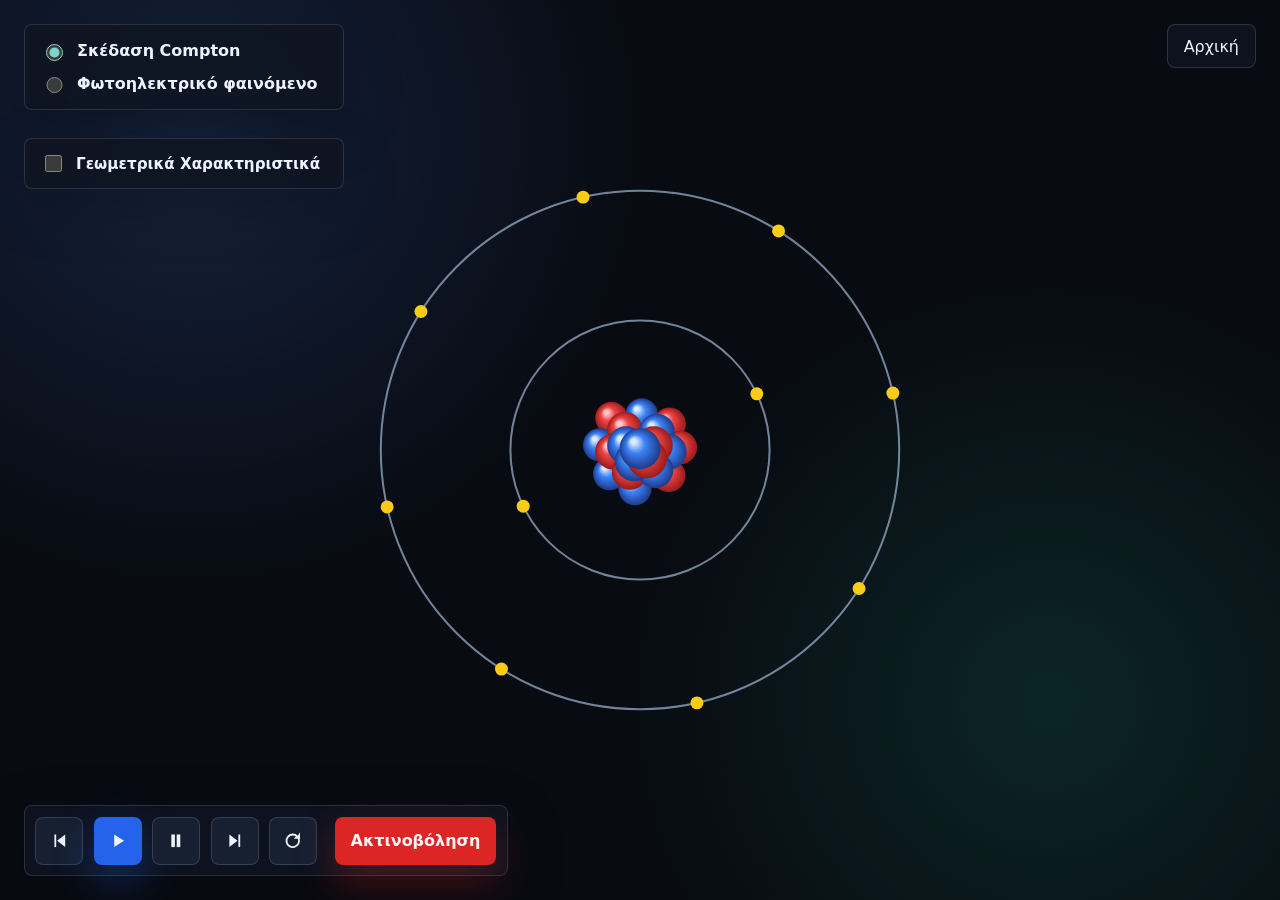
==== app1.html @ d7bc76fa "Add files via upload" ====
<!DOCTYPE html>
<html lang="el">
<head>
  <meta charset="UTF-8">
  <meta name="viewport" content="width=device-width, initial-scale=1.0">
  <title>1η εφαρμογή - Compton και Φωτοηλεκτρικό Φαινόμενο</title>
  <link rel="stylesheet" href="style.css">
</head>
<body>
  <main class="simulation-view" id="first-app-view">
    <form class="mode-panel" aria-label="Επιλογή φαινομένου">
      <label class="radio-option">
        <input type="radio" name="phenomenon" value="compton" checked>
        <span>Σκέδαση Compton</span>
      </label>

      <label class="radio-option">
        <input type="radio" name="phenomenon" value="photoelectric">
        <span>Φωτοηλεκτρικό φαινόμενο</span>
      </label>
    </form>

    <label class="geometry-toggle">
      <input type="checkbox" id="geometry-toggle">
      <span>Γεωμετρικά Χαρακτηριστικά</span>
    </label>

    <a class="back-button" id="back-home" href="index.html">Αρχική</a>

    <section class="atom-stage" aria-label="Άτομο νέου με πλανητικό μοντέλο">
      <canvas id="atom-canvas" aria-label="Άτομο Ne με 10 πρωτόνια, 10 νετρόνια και 10 ηλεκτρόνια"></canvas>
    </section>

    <aside class="compton-panel" aria-label="Ενδείξεις σκέδασης Compton">
      <h2>Σκέδαση Compton</h2>
      <dl>
        <div>
          <dt>Αρχική ενέργεια φωτονίου</dt>
          <dd id="initial-energy-value">100.0 keV</dd>
        </div>
        <div>
          <dt>Αρχικό μήκος κύματος</dt>
          <dd id="initial-wavelength-value">-</dd>
        </div>
        <div>
          <dt>Γωνία φωτονίου</dt>
          <dd id="scatter-angle-value">-</dd>
        </div>
        <div>
          <dt>Μεταβολή μήκους κύματος</dt>
          <dd id="wavelength-shift-value">-</dd>
        </div>
        <div>
          <dt>Μήκος κύματος μετά</dt>
          <dd id="scattered-wavelength-value">-</dd>
        </div>
        <div>
          <dt>Ενέργεια φωτονίου μετά</dt>
          <dd id="scattered-energy-value">-</dd>
        </div>
        <div>
          <dt>Κινητική ενέργεια ηλεκτρονίου</dt>
          <dd id="electron-energy-value">-</dd>
        </div>
        <div>
          <dt>Γωνία ηλεκτρονίου</dt>
          <dd id="electron-angle-value">-</dd>
        </div>
      </dl>
      <p>Η εικόνα του ατόμου είναι απλοποιημένη αναπαράσταση. Στην πραγματικότητα τα ηλεκτρόνια περιγράφονται κβαντομηχανικά.</p>
    </aside>

    <div class="transport-controls" aria-label="Χειριστήρια animation">
      <button class="transport-button" type="button" id="step-backward" aria-label="Προηγούμενο">
        <svg viewBox="0 0 24 24" aria-hidden="true">
          <path d="M6 5h2v14H6z"></path>
          <path d="m9 12 9-7v14z"></path>
        </svg>
      </button>

      <button class="transport-button primary" type="button" id="play-button" aria-label="Αναπαραγωγή">
        <svg viewBox="0 0 24 24" aria-hidden="true">
          <path d="M8 5v14l11-7z"></path>
        </svg>
      </button>

      <button class="transport-button" type="button" id="pause-button" aria-label="Παύση">
        <svg viewBox="0 0 24 24" aria-hidden="true">
          <path d="M7 5h4v14H7z"></path>
          <path d="M13 5h4v14h-4z"></path>
        </svg>
      </button>

      <button class="transport-button" type="button" id="step-forward" aria-label="Επόμενο">
        <svg viewBox="0 0 24 24" aria-hidden="true">
          <path d="M16 5h2v14h-2z"></path>
          <path d="m15 12-9 7V5z"></path>
        </svg>
      </button>

      <button class="transport-button" type="button" id="restart-button" aria-label="Επανεκκίνηση">
        <svg viewBox="0 0 24 24" aria-hidden="true">
          <path d="M17.65 6.35A7.95 7.95 0 0 0 12 4a8 8 0 1 0 7.45 5.08l-1.85.76A6 6 0 1 1 12 6c1.3 0 2.5.41 3.48 1.1L13 9.59H20V2.59z"></path>
        </svg>
      </button>

      <button class="radiation-button" type="button" id="radiation-button">Ακτινοβόληση</button>
    </div>
  </main>

  <script src="script.js"></script>
</body>
</html>
---- style.css ----
:root {
  color-scheme: dark;
  font-family: Inter, ui-sans-serif, system-ui, -apple-system, BlinkMacSystemFont, "Segoe UI", sans-serif;
  background: #080b12;
  color: #eef3ff;
}

* {
  box-sizing: border-box;
}

body {
  min-height: 100vh;
  margin: 0;
  background:
    radial-gradient(circle at 15% 15%, rgba(79, 140, 255, 0.18), transparent 28rem),
    radial-gradient(circle at 82% 78%, rgba(32, 199, 167, 0.14), transparent 26rem),
    #080b12;
}

[hidden] {
  display: none !important;
}

button,
input,
textarea,
select {
  font: inherit;
}

a {
  color: inherit;
  text-decoration: none;
}

.app-shell {
  min-height: 100vh;
  display: grid;
  align-content: center;
  gap: 2.5rem;
  width: min(1120px, calc(100% - 2rem));
  margin: 0 auto;
  padding: 3rem 0;
}

.intro {
  text-align: center;
}

.eyebrow {
  margin: 0 0 0.65rem;
  color: #7dd3c7;
  font-size: 0.86rem;
  font-weight: 700;
  letter-spacing: 0;
  text-transform: uppercase;
}

h1 {
  margin: 0;
  color: #f7faff;
  font-size: clamp(2rem, 5vw, 4rem);
  line-height: 1.05;
  letter-spacing: 0;
}

.module-grid {
  display: grid;
  grid-template-columns: repeat(2, minmax(0, 1fr));
  gap: clamp(1rem, 3vw, 2rem);
  align-items: stretch;
}

.module-card {
  display: grid;
  gap: 1rem;
  padding: 1rem;
  border: 1px solid rgba(185, 202, 233, 0.16);
  border-radius: 8px;
  background: rgba(14, 20, 33, 0.86);
  color: inherit;
  text-align: center;
  cursor: pointer;
  box-shadow: 0 24px 80px rgba(0, 0, 0, 0.32);
  transition: transform 180ms ease, border-color 180ms ease, background 180ms ease;
}

.module-card:hover,
.module-card:focus-visible {
  transform: translateY(-4px);
  border-color: rgba(125, 211, 199, 0.72);
  background: rgba(19, 29, 47, 0.95);
}

.module-card:focus-visible {
  outline: 3px solid rgba(125, 211, 199, 0.4);
  outline-offset: 4px;
}

.image-frame {
  display: block;
  overflow: hidden;
  aspect-ratio: 16 / 10;
  border-radius: 6px;
  background: #111827;
}

.image-frame img {
  display: block;
  width: 100%;
  height: 100%;
  object-fit: cover;
}

.module-title {
  color: #eef3ff;
  font-size: clamp(1.35rem, 3vw, 2rem);
  font-weight: 800;
  letter-spacing: 0;
}

.simulation-view {
  position: relative;
  min-height: 100vh;
  overflow: hidden;
}

.mode-panel {
  position: absolute;
  top: 1.5rem;
  left: 1.5rem;
  z-index: 2;
  display: grid;
  gap: 0.8rem;
  width: min(20rem, calc(100% - 3rem));
  padding: 1rem;
  border: 1px solid rgba(185, 202, 233, 0.16);
  border-radius: 8px;
  background: rgba(14, 20, 33, 0.86);
  box-shadow: 0 18px 56px rgba(0, 0, 0, 0.26);
}

.radio-option {
  display: flex;
  align-items: center;
  gap: 0.7rem;
  color: #eef3ff;
  font-size: 1rem;
  font-weight: 650;
  cursor: pointer;
}

.radio-option input {
  width: 1.05rem;
  height: 1.05rem;
  accent-color: #7dd3c7;
}

.geometry-toggle {
  position: absolute;
  top: 8.65rem;
  left: 1.5rem;
  z-index: 2;
  display: flex;
  align-items: center;
  gap: 0.7rem;
  width: min(20rem, calc(100% - 3rem));
  min-height: 2.75rem;
  padding: 0.8rem 1rem;
  border: 1px solid rgba(185, 202, 233, 0.16);
  border-radius: 8px;
  background: rgba(14, 20, 33, 0.86);
  color: #eef3ff;
  font-size: 0.95rem;
  font-weight: 700;
  cursor: pointer;
  box-shadow: 0 18px 56px rgba(0, 0, 0, 0.22);
}

.geometry-toggle input {
  width: 1.05rem;
  height: 1.05rem;
  accent-color: #7dd3c7;
}

.back-button {
  position: absolute;
  top: 1.5rem;
  right: 1.5rem;
  z-index: 2;
  display: inline-grid;
  place-items: center;
  min-height: 2.75rem;
  padding: 0 1rem;
  border: 1px solid rgba(185, 202, 233, 0.18);
  border-radius: 8px;
  background: rgba(14, 20, 33, 0.86);
  color: #eef3ff;
  cursor: pointer;
}

.static-back {
  position: fixed;
}

.back-button:hover,
.back-button:focus-visible {
  border-color: rgba(125, 211, 199, 0.72);
}

.atom-stage {
  min-height: 100vh;
  padding: 0;
}

#atom-canvas {
  display: block;
  width: 100vw;
  height: 100vh;
}

.transport-controls {
  position: fixed;
  left: 1.5rem;
  bottom: 1.5rem;
  z-index: 2;
  display: flex;
  gap: 0.65rem;
  padding: 0.65rem;
  border: 1px solid rgba(185, 202, 233, 0.16);
  border-radius: 8px;
  background: rgba(14, 20, 33, 0.86);
  backdrop-filter: blur(14px);
  box-shadow: 0 18px 56px rgba(0, 0, 0, 0.26);
}

.compton-panel {
  display: none;
}

.compton-panel h2 {
  margin: 0 0 0.85rem;
  color: #f7faff;
  font-size: 1rem;
  letter-spacing: 0;
}

.compton-panel dl {
  display: grid;
  gap: 0.55rem;
  margin: 0;
}

.compton-panel div {
  display: flex;
  justify-content: space-between;
  gap: 1rem;
  border-bottom: 1px solid rgba(185, 202, 233, 0.1);
  padding-bottom: 0.45rem;
}

.compton-panel dt {
  color: #b7c7e6;
  font-size: 0.78rem;
}

.compton-panel dd {
  margin: 0;
  color: #eef3ff;
  font-size: 0.82rem;
  font-weight: 800;
  white-space: nowrap;
}

.compton-panel p {
  margin: 0.9rem 0 0;
  color: #9fb0d0;
  font-size: 0.76rem;
  line-height: 1.35;
}

.transport-button {
  display: grid;
  place-items: center;
  width: 3rem;
  height: 3rem;
  padding: 0;
  border: 1px solid rgba(185, 202, 233, 0.18);
  border-radius: 8px;
  background: rgba(24, 34, 52, 0.92);
  color: #eef3ff;
  cursor: pointer;
  transition: transform 160ms ease, border-color 160ms ease, background 160ms ease;
}

.transport-button.primary {
  border: 0;
  background: #2563eb;
  box-shadow: 0 16px 40px rgba(37, 99, 235, 0.34);
}

.radiation-button {
  min-width: 9.5rem;
  height: 3rem;
  margin-left: 0.45rem;
  padding: 0 1rem;
  border: 0;
  border-radius: 8px;
  background: #dc2626;
  color: #fff7f7;
  font-weight: 800;
  letter-spacing: 0;
  cursor: pointer;
  box-shadow: 0 16px 40px rgba(220, 38, 38, 0.32);
  transition: transform 160ms ease, background 160ms ease;
}

.transport-button:hover,
.transport-button:focus-visible {
  transform: translateY(-2px);
  border-color: rgba(125, 211, 199, 0.72);
  background: rgba(34, 48, 72, 0.98);
}

.transport-button:disabled,
.radiation-button:disabled {
  cursor: not-allowed;
  opacity: 0.48;
  transform: none;
  box-shadow: none;
}

.transport-button.primary:hover,
.transport-button.primary:focus-visible {
  background: #3b82f6;
}

.radiation-button:hover,
.radiation-button:focus-visible {
  transform: translateY(-2px);
  background: #ef4444;
}

.radiation-button:disabled:hover,
.radiation-button:disabled:focus-visible {
  background: #dc2626;
}

.transport-button svg {
  width: 1.35rem;
  height: 1.35rem;
  fill: currentColor;
}

.secondary-page {
  position: relative;
}

.placeholder-panel {
  width: min(760px, 100%);
  margin: 0 auto;
}

@media (max-width: 760px) {
  .app-shell {
    align-content: start;
    padding: 2rem 0;
  }

  .module-grid {
    grid-template-columns: 1fr;
  }

  .back-button {
    top: auto;
    right: 1rem;
    bottom: 1rem;
  }

  .mode-panel {
    top: 1rem;
    left: 1rem;
    width: calc(100% - 2rem);
  }

  .geometry-toggle {
    top: 8.15rem;
    left: 1rem;
    width: calc(100% - 2rem);
  }

  .transport-controls {
    left: 1rem;
    right: 1rem;
    bottom: 1rem;
    flex-wrap: wrap;
    justify-content: center;
    padding: 0.65rem;
  }

  .compton-panel {
    position: static;
    width: calc(100% - 2rem);
    margin: -4rem auto 7rem;
  }

  .radiation-button {
    flex-basis: 100%;
    margin-left: 0;
  }

  .atom-stage {
    min-height: 100vh;
  }
}
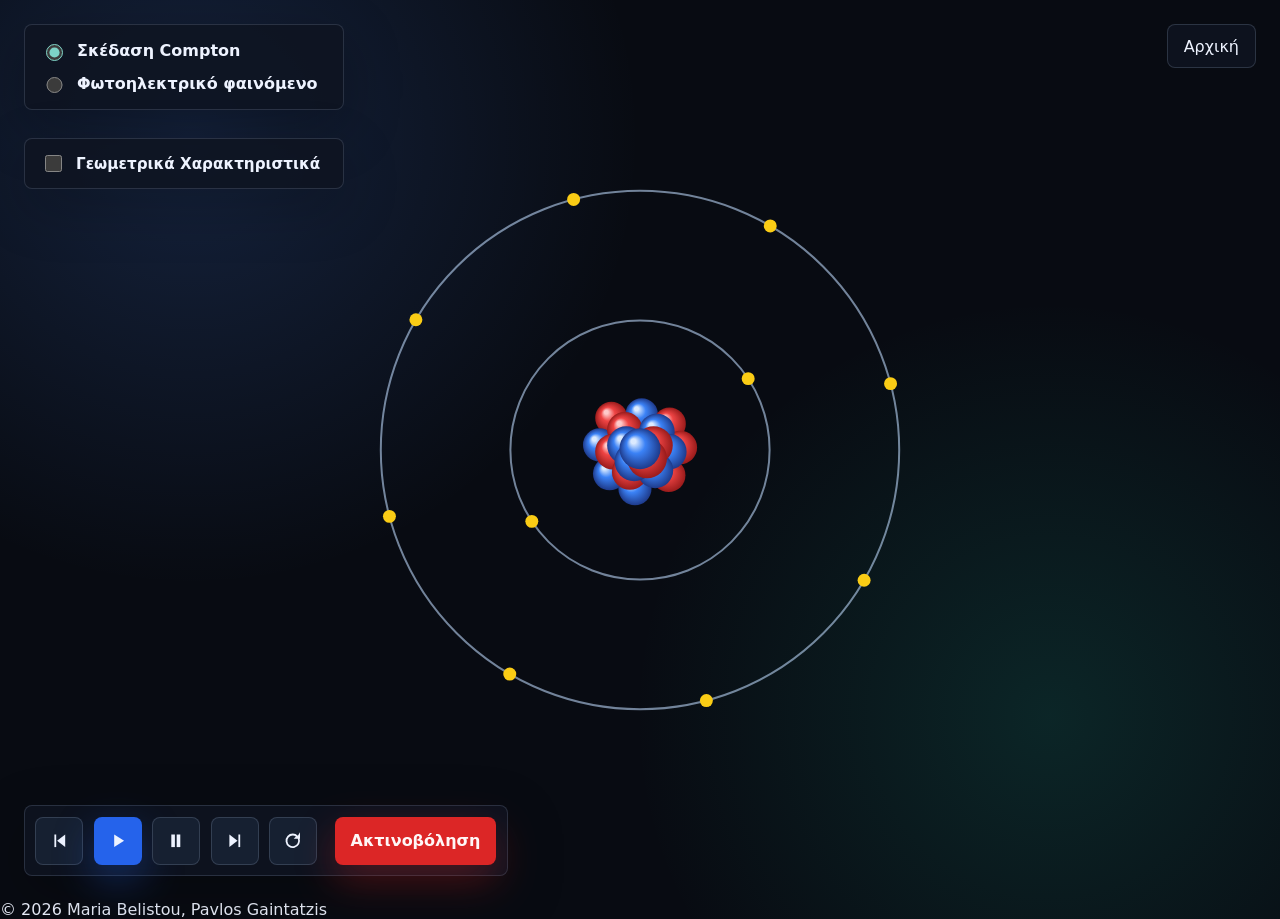
==== commit 621882c6: "Add files via upload" ====
--- a/app1.html
+++ b/app1.html
@@ -109,5 +109,6 @@
   </main>
 
   <script src="script.js"></script>
+  <div class="copyright-notice">&copy; 2026 Maria Belistou, Pavlos Gaintatzis</div>
 </body>
 </html>
--- a/style.css
+++ b/style.css
@@ -331,6 +331,15 @@
   box-shadow: none;
 }
 
+.transport-button.primary.is-active,
+.transport-button.primary.is-active:disabled {
+  opacity: 1;
+  background: #1d4ed8;
+  box-shadow:
+    inset 0 0 0 2px rgba(238, 243, 255, 0.22),
+    0 16px 40px rgba(37, 99, 235, 0.34);
+}
+
 .transport-button.primary:hover,
 .transport-button.primary:focus-visible {
   background: #3b82f6;
@@ -353,13 +362,292 @@
   fill: currentColor;
 }
 
-.secondary-page {
+.app2-slider-panel {
+  position: absolute;
+  top: 1.5rem;
+  left: 1.5rem;
+  z-index: 2;
+  display: grid;
+  gap: 1rem;
+  width: min(22rem, calc(100% - 3rem));
+  padding: 1rem;
+  border: 1px solid rgba(185, 202, 233, 0.16);
+  border-radius: 8px;
+  background: rgba(14, 20, 33, 0.86);
+  box-shadow: 0 18px 56px rgba(0, 0, 0, 0.26);
+}
+
+.slider-control {
+  display: grid;
+  gap: 0.55rem;
+}
+
+.slider-control.is-hidden {
+  display: none;
+}
+
+.checkbox-control {
+  display: flex;
+  align-items: center;
+  gap: 0.55rem;
+  color: #eef3ff;
+  font-size: 0.9rem;
+  font-weight: 750;
+}
+
+.checkbox-control input {
+  width: 1rem;
+  height: 1rem;
+  accent-color: #7dd3c7;
+}
+
+.trail-controls,
+.atom-info-controls {
+  display: grid;
+  gap: 0.5rem;
+}
+
+.trail-controls-title {
+  color: #eef3ff;
+  font-size: 0.9rem;
+  font-weight: 850;
+}
+
+.slider-label {
+  display: flex;
+  align-items: baseline;
+  justify-content: space-between;
+  gap: 1rem;
+  color: #eef3ff;
+  font-size: 0.95rem;
+  font-weight: 700;
+}
+
+.slider-label output {
+  color: #7dd3c7;
+  font-size: 0.9rem;
+  font-weight: 850;
+  white-space: nowrap;
+}
+
+.slider-control input[type="range"] {
+  width: 100%;
+  accent-color: #7dd3c7;
+  cursor: pointer;
+}
+
+.probability-panel {
+  display: grid;
+  gap: 0.9rem;
+  padding-top: 0.2rem;
+  color: #eef3ff;
+}
+
+.probability-panel h2,
+.probability-panel h3,
+.probability-panel p {
+  margin: 0;
+}
+
+.probability-panel h2 {
+  font-size: 1rem;
+  font-weight: 850;
+}
+
+.probability-panel h3 {
+  color: rgba(238, 243, 255, 0.76);
+  font-size: 0.78rem;
+  font-weight: 800;
+  text-transform: uppercase;
+}
+
+.probability-group {
+  display: grid;
+  gap: 0.45rem;
+}
+
+.probability-row {
+  display: flex;
+  align-items: baseline;
+  justify-content: space-between;
+  gap: 0.75rem;
+  font-size: 0.86rem;
+  font-weight: 700;
+}
+
+.probability-row.is-subrow,
+.probability-meter.is-subrow {
+  margin-left: 0.8rem;
+}
+
+.probability-row.is-subrow {
+  color: rgba(238, 243, 255, 0.86);
+  font-size: 0.8rem;
+}
+
+.probability-row output,
+.probability-row output {
+  color: #7dd3c7;
+  font-weight: 850;
+  white-space: nowrap;
+}
+
+.probability-meter {
+  height: 0.42rem;
+  overflow: hidden;
+  border-radius: 999px;
+  background: rgba(238, 243, 255, 0.12);
+}
+
+.probability-meter span {
+  display: block;
+  width: var(--probability-value, 0%);
+  height: 100%;
+  border-radius: inherit;
+  background: linear-gradient(90deg, #7dd3c7, #60a5fa);
+  transition: width 160ms ease;
+}
+
+.app2-stage {
+  display: grid;
+  place-items: center;
+  min-height: 100vh;
+  padding: 0;
+  overflow: hidden;
+}
+
+.crystal-grid {
+  --grid-columns: 4;
+  --cell-height: calc((100vh - 40px) / 5);
   position: relative;
-}
-
-.placeholder-panel {
-  width: min(760px, 100%);
-  margin: 0 auto;
+  z-index: 0;
+  width: 100vw;
+  height: calc(100vh - 40px);
+  pointer-events: none;
+}
+
+.crystal-column {
+  position: absolute;
+  top: 0;
+  left: calc(50% + var(--column-offset) * var(--cell-height) - var(--cell-height) / 2);
+  display: grid;
+  grid-auto-rows: var(--cell-height);
+  width: var(--cell-height);
+  height: calc(100vh - 40px);
+}
+
+.crystal-column.is-staggered {
+  transform: translateY(calc(var(--cell-height) / -2));
+}
+
+.crystal-cell {
+  position: relative;
+  display: grid;
+  place-items: center;
+  width: var(--cell-height);
+  height: var(--cell-height);
+}
+
+.atom-glyph {
+  display: block;
+  width: min(92%, 8.4rem);
+  height: min(92%, 8.4rem);
+  overflow: visible;
+}
+
+.atom-orbit {
+  fill: none;
+  stroke: rgba(147, 197, 253, 0.42);
+  stroke-width: 1.25;
+}
+
+.atom-electron {
+  fill: rgba(250, 204, 21, 0.96);
+}
+
+.atom-electron-shell {
+  transform: rotate(var(--atom-spin-angle, 0deg));
+  transform-box: view-box;
+  transform-origin: center;
+}
+
+.atom-nucleus {
+  fill: #071d3e;
+  stroke: rgba(147, 197, 253, 0.58);
+  stroke-width: 1;
+}
+
+.cell-counters {
+  position: absolute;
+  top: 50%;
+  right: calc(50% + min(46%, 4.2rem) + 0.35rem);
+  z-index: 1;
+  color: rgba(238, 243, 255, 0.9);
+  font-size: clamp(0.58rem, 1vw, 0.78rem);
+  font-weight: 850;
+  line-height: 1.18;
+  width: max-content;
+  white-space: pre;
+  text-shadow: 0 1px 6px rgba(0, 0, 0, 0.78);
+  transform: translateY(-50%);
+}
+
+.beam-photon {
+  position: fixed;
+  left: 0;
+  top: 0;
+  z-index: 1;
+  width: 1.45rem;
+  height: 0.21rem;
+  margin-left: -0.725rem;
+  margin-top: -0.105rem;
+  border-radius: 999px;
+  background: linear-gradient(90deg, rgba(0, 174, 255, 0.24), rgba(56, 189, 248, 1), rgba(0, 174, 255, 0.24));
+  pointer-events: none;
+}
+
+.beam-photon.is-compton {
+  background: linear-gradient(90deg, rgba(0, 174, 255, 0.24), rgba(56, 189, 248, 1), rgba(0, 174, 255, 0.24));
+}
+
+.beam-photon.is-photoelectric {
+  background: linear-gradient(90deg, rgba(0, 174, 255, 0.24), rgba(56, 189, 248, 1), rgba(0, 174, 255, 0.24));
+}
+
+.beam-photon.is-deexcitation {
+  background: linear-gradient(90deg, rgba(239, 68, 68, 0.22), rgba(248, 113, 113, 1), rgba(239, 68, 68, 0.22));
+}
+
+.photon-trail {
+  position: fixed;
+  left: 0;
+  top: 0;
+  z-index: 0;
+  height: 0;
+  pointer-events: none;
+  transform-origin: left center;
+}
+
+.photon-trail.is-blue {
+  border-top: 1px solid rgba(125, 211, 252, 0.26);
+}
+
+.photon-trail.is-red {
+  border-top: 1px solid rgba(248, 113, 113, 0.28);
+}
+
+.recoil-electron {
+  position: fixed;
+  left: 0;
+  top: 0;
+  z-index: 2;
+  width: 0.23rem;
+  height: 0.23rem;
+  margin-left: -0.115rem;
+  margin-top: -0.115rem;
+  border-radius: 50%;
+  background: #facc15;
+  pointer-events: none;
 }
 
 @media (max-width: 760px) {
@@ -386,6 +674,12 @@
 
   .geometry-toggle {
     top: 8.15rem;
+    left: 1rem;
+    width: calc(100% - 2rem);
+  }
+
+  .app2-slider-panel {
+    top: 1rem;
     left: 1rem;
     width: calc(100% - 2rem);
   }
